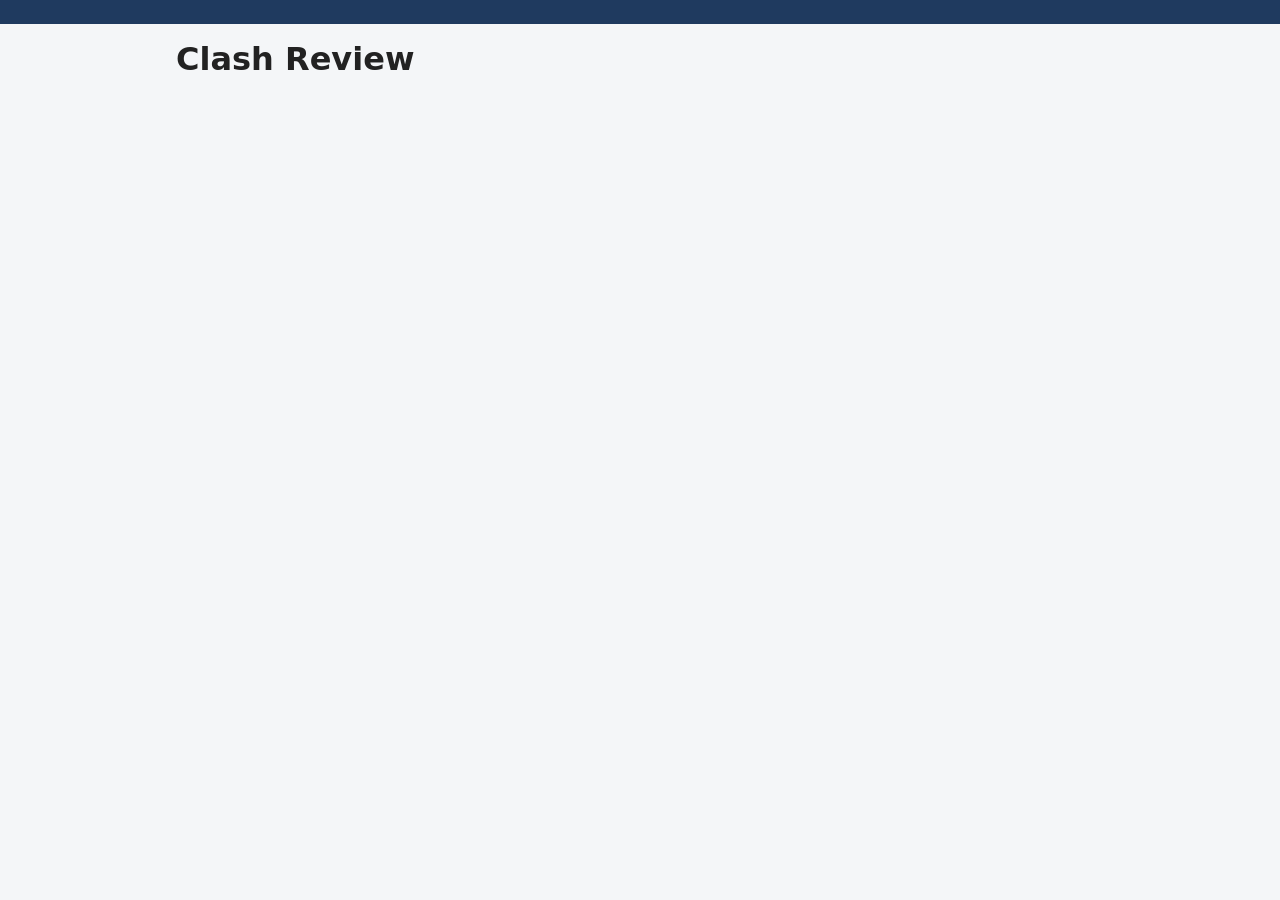
==== frontend/admin/clash.html @ b17e76ec "clash.html" ====
<!DOCTYPE html>
<html lang="en">
<head>
  <meta charset="UTF-8">
  <meta name="viewport" content="width=device-width, initial-scale=1.0">
  <title>Clash Review | Exam Smart Timetable</title>
  <link rel="stylesheet" href="../css/style.css">
  <link rel="stylesheet" href="../css/admin.css">
</head>
<body data-page="clash">
  <nav id="nav"></nav>
  <main>
    <h1>Clash Review</h1>
    <div id="page-error" class="msg error hidden"></div>
    <div id="clash-msg" class="msg hidden"></div>
    <div id="clash-list"></div>
  </main>
  <script src="../js/admin.js"></script>
</body>
</html>
---- frontend/css/admin.css ----
/* Admin portal styles. Loaded AFTER style.css (shares .badge base + system look).
   Status colours match the spec: scheduled #e2e8f0, pending_review #fef08a, resolved #bbf7d0 */
* { box-sizing: border-box; }
body { font-family: system-ui, sans-serif; margin: 0; background: #f4f6f8; color: #222; }

/* Navigation */
nav { background: #1f3a5f; padding: 12px 16px; display: flex; flex-wrap: wrap; gap: 16px; align-items: center; }
nav a, nav button { color: #fff; text-decoration: none; background: none; border: 0; font: inherit; cursor: pointer; opacity: .85; }
nav a:hover, nav button:hover, nav a.active { opacity: 1; text-decoration: underline; }
nav .brand { font-weight: 700; margin-right: auto; opacity: 1; }

/* Layout */
main { max-width: 960px; margin: 0 auto; padding: 16px; }
h1 { margin-top: 0; }
.card { background: #fff; border-radius: 8px; padding: 16px; margin-bottom: 16px; box-shadow: 0 1px 3px rgba(0,0,0,.1); }
.controls { display: flex; flex-wrap: wrap; gap: 12px; align-items: center; margin-bottom: 16px; }
.controls select { width: auto; min-width: 180px; }
.controls .spacer { margin-left: auto; }
.row { display: grid; grid-template-columns: repeat(auto-fit, minmax(150px, 1fr)); gap: 12px; align-items: end; }

/* Table (scrolls sideways on phones) */
.table-wrap { overflow-x: auto; background: #fff; border-radius: 8px; box-shadow: 0 1px 3px rgba(0,0,0,.1); }
table { width: 100%; border-collapse: collapse; }
th, td { padding: 10px 12px; text-align: left; border-bottom: 1px solid #e3e7ea; white-space: nowrap; }
th { background: #f9fafb; font-size: .85rem; }
.empty { text-align: center; color: #666; padding: 24px; }

/* Status badges */
.badge-scheduled      { background: #e2e8f0; color: #334155; border: 1px solid #cbd5e1; }
.badge-pending_review { background: #fef08a; color: #713f12; border: 1px solid #fde047; }
.badge-resolved       { background: #bbf7d0; color: #14532d; border: 1px solid #86efac; }
.count { background: #fef08a; color: #713f12; border-radius: 999px; padding: 0 .5em; font-size: .8rem; font-weight: 700; }

/* Buttons */
.btn { display: inline-block; padding: 7px 14px; border: 0; border-radius: 6px; background: #1f3a5f; color: #fff; text-decoration: none; cursor: pointer; font: inherit; }
.btn.light { background: #e3e7ea; color: #222; }
.btn.small { padding: 4px 10px; font-size: .85rem; }

/* Forms */
label { display: block; margin: 12px 0 4px; font-weight: 600; }
input, select { width: 100%; padding: 8px; border: 1px solid #b8c0c8; border-radius: 6px; font: inherit; background: #fff; }
.actions { display: flex; gap: 12px; margin-top: 16px; }

/* Messages and warnings */
.msg { padding: 10px 14px; border-radius: 6px; margin-bottom: 12px; }
.msg.success { background: #bbf7d0; }
.msg.error { background: #fecaca; }
.warning-box { background: #fef08a; border: 1px solid #fde047; color: #713f12; padding: 10px 14px; border-radius: 6px; margin: 12px 0; }
.hidden { display: none; }

/* Login */
.login-wrap { min-height: 100vh; display: flex; align-items: center; justify-content: center; padding: 16px; }
.login-card { width: 100%; max-width: 360px; }
.login-card h1 { text-align: center; font-size: 1.4rem; }
.login-card .btn { width: 100%; margin-top: 16px; }

/* Clash cards */
.clash-card h3 { margin: 0 0 4px; }
.clash-card .meta { color: #555; margin: 0; }
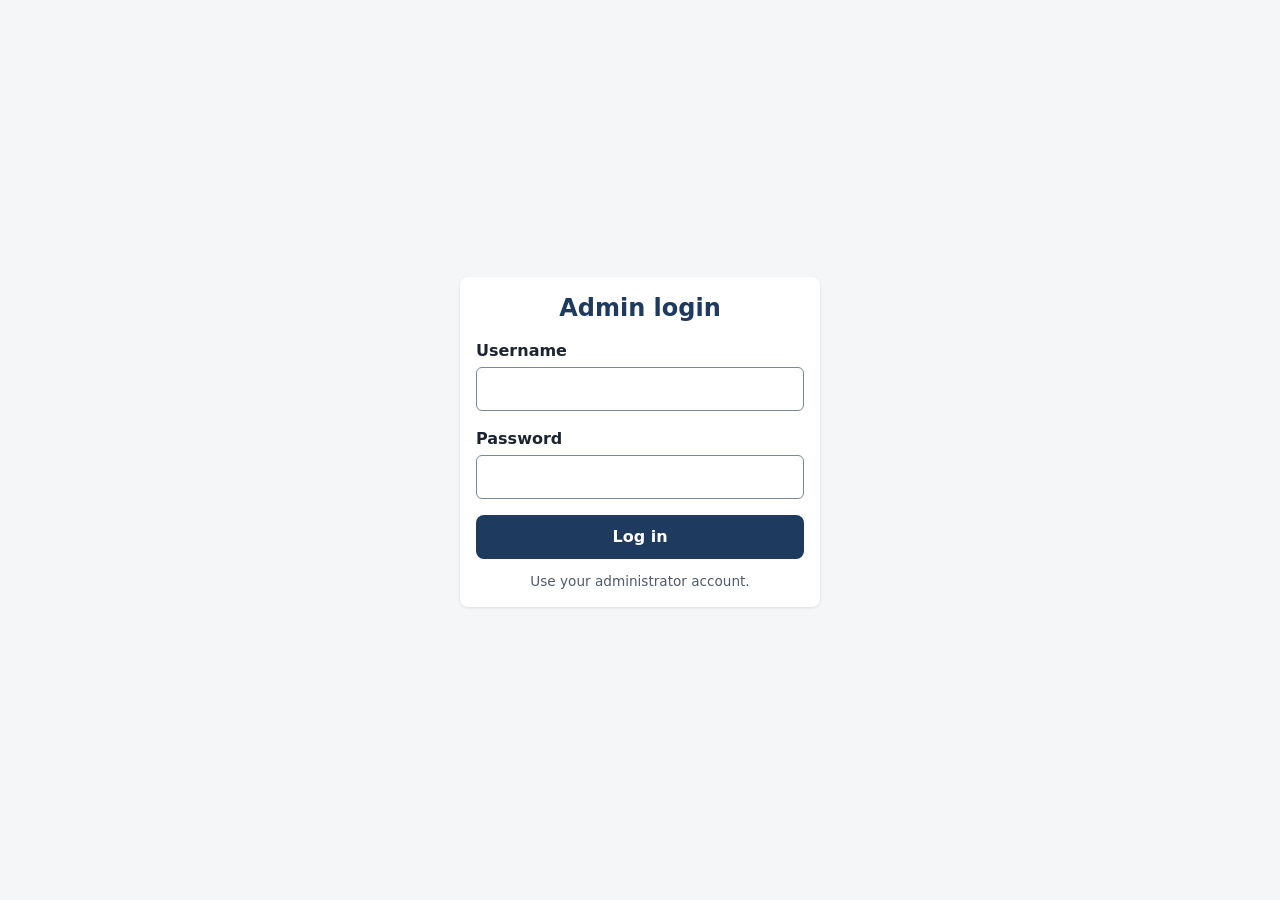
==== commit 2d3336eb: "Enhance student timetable portal with improved UI and functionality - Refactor JavaScript for better" ====
--- a/frontend/admin/clash.html
+++ b/frontend/admin/clash.html
@@ -8,13 +8,13 @@
   <link rel="stylesheet" href="../css/admin.css">
 </head>
 <body data-page="clash">
-  <nav id="nav"></nav>
+  <nav id="nav" aria-label="Admin"></nav>
   <main>
-    <h1>Clash Review</h1>
-    <div id="page-error" class="msg error hidden"></div>
-    <div id="clash-msg" class="msg hidden"></div>
+    <h1>Clash review</h1>
+    <div id="page-error" class="msg error hidden" role="alert"></div>
+    <div id="clash-msg" class="msg hidden" role="status"></div>
     <div id="clash-list"></div>
   </main>
   <script src="../js/admin.js"></script>
 </body>
-</html>+</html>
--- a/frontend/css/style.css
+++ b/frontend/css/style.css
@@ -0,0 +1,359 @@
+/* =====================================================================
+   Exam Smart Timetable - shared stylesheet
+   Loaded by EVERY page (landing, student, admin). admin.css only adds
+   admin-specific layout on top of this file.
+   ===================================================================== */
+
+/* ---------- Design tokens ---------- */
+:root {
+  --primary: #1f3a5f;
+  --primary-hover: #162d4b;
+  --bg: #f4f6f8;
+  --surface: #ffffff;
+  --text: #1b2430;
+  --muted: #4f5b69;          /* 6:1 on white, 5.5:1 on --bg */
+  --line: #d9dee3;           /* decorative dividers */
+  --border: #7b8794;         /* form-control borders (3:1+) */
+  --focus: #1d6fd8;
+  --radius: 8px;
+  --shadow: 0 1px 3px rgba(0, 0, 0, 0.1);
+  --space-1: 0.5rem;
+  --space-2: 1rem;
+  --space-3: 1.5rem;
+  --space-4: 2rem;
+  --font: system-ui, -apple-system, "Segoe UI", Roboto, "Helvetica Neue", Arial, sans-serif;
+}
+
+/* ---------- Base ---------- */
+* { box-sizing: border-box; }
+
+html { font-size: 100%; }
+
+body {
+  margin: 0;
+  font-family: var(--font);
+  font-size: 1rem;
+  line-height: 1.5;
+  background: var(--bg);
+  color: var(--text);
+}
+
+h1, h2, h3 { line-height: 1.25; color: var(--primary); }
+h1 { margin: 0 0 var(--space-2); font-size: 1.75rem; }
+h2 { font-size: 1.25rem; }
+h3 { font-size: 1.1rem; }
+
+a { color: var(--primary); }
+
+:focus-visible {
+  outline: 3px solid var(--focus);
+  outline-offset: 2px;
+}
+
+.hidden { display: none !important; }
+
+.sr-only {
+  position: absolute;
+  width: 1px;
+  height: 1px;
+  margin: -1px;
+  padding: 0;
+  overflow: hidden;
+  clip: rect(0, 0, 0, 0);
+  white-space: nowrap;
+  border: 0;
+}
+
+/* ---------- Buttons ---------- */
+.btn {
+  display: inline-flex;
+  align-items: center;
+  justify-content: center;
+  min-height: 44px;
+  padding: 0.5rem 1.1rem;
+  border: 0;
+  border-radius: var(--radius);
+  background: var(--primary);
+  color: #fff;
+  font: inherit;
+  font-weight: 600;
+  text-decoration: none;
+  cursor: pointer;
+}
+.btn:hover { background: var(--primary-hover); }
+.btn:disabled,
+.btn[aria-disabled="true"] { opacity: 0.6; cursor: not-allowed; }
+.btn.light { background: #e3e7ea; color: var(--text); }
+.btn.light:hover { background: #d3d9de; }
+.btn.small { min-height: 36px; padding: 0.25rem 0.8rem; font-size: 0.9rem; }
+
+/* ---------- Forms ---------- */
+label { display: block; margin: var(--space-2) 0 0.25rem; font-weight: 600; }
+input, select {
+  display: block;
+  width: 100%;
+  min-height: 44px;
+  padding: 0.5rem 0.75rem;
+  border: 1px solid var(--border);
+  border-radius: 6px;
+  background: var(--surface);
+  color: var(--text);
+  font: inherit;       /* 1rem, avoids iOS zoom-on-focus */
+}
+
+/* ---------- Cards and messages ---------- */
+.card {
+  margin-bottom: var(--space-2);
+  padding: var(--space-2);
+  background: var(--surface);
+  border-radius: var(--radius);
+  box-shadow: var(--shadow);
+}
+
+.msg {
+  margin-bottom: 0.75rem;
+  padding: 0.65rem 0.9rem;
+  border-radius: 6px;
+}
+.msg.success { background: #bbf7d0; color: #14532d; }
+.msg.error   { background: #fecaca; color: #7f1d1d; }
+.msg.info    { background: #dbeafe; color: #1e3a8a; }
+
+.warning-box {
+  margin: 0.75rem 0;
+  padding: 0.65rem 0.9rem;
+  background: #fef08a;
+  border: 1px solid #fde047;
+  border-radius: 6px;
+  color: #713f12;
+}
+
+/* ---------- Status badges (shared by student and admin pages) ---------- */
+.badge {
+  display: inline-block;
+  padding: 0.15rem 0.7rem;
+  border: 1px solid transparent;
+  border-radius: 999px;
+  font-size: 0.8rem;
+  font-weight: 700;
+  line-height: 1.4;
+  white-space: nowrap;
+  vertical-align: middle;
+}
+/* student wording */
+.badge-confirmed { background: #bbf7d0; color: #14532d; border-color: #86efac; }
+.badge-clash     { background: #fef08a; color: #713f12; border-color: #fde047; }
+.badge-pending   { background: #e2e3e5; color: #383d41; border-color: #cbd0d4; }
+/* admin wording (raw backend statuses) */
+.badge-scheduled      { background: #e2e8f0; color: #334155; border-color: #cbd5e1; }
+.badge-pending_review { background: #fef08a; color: #713f12; border-color: #fde047; }
+.badge-resolved       { background: #bbf7d0; color: #14532d; border-color: #86efac; }
+
+/* ---------- Toasts ---------- */
+.toast-region {
+  position: fixed;
+  right: var(--space-2);
+  bottom: var(--space-2);
+  left: var(--space-2);
+  z-index: 1000;
+  display: flex;
+  flex-direction: column;
+  align-items: flex-end;
+  gap: 0.5rem;
+  pointer-events: none;
+}
+.toast {
+  max-width: 100%;
+  padding: 0.75rem 1rem;
+  border-radius: var(--radius);
+  background: #14532d;
+  color: #fff;
+  box-shadow: 0 4px 12px rgba(0, 0, 0, 0.25);
+  pointer-events: auto;
+}
+.toast-error { background: #7f1d1d; }
+
+/* =====================================================================
+   Landing page
+   ===================================================================== */
+.landing-page { min-height: 100vh; }
+
+.landing-container {
+  max-width: 960px;
+  margin: 0 auto;
+  padding: var(--space-4) var(--space-2);
+}
+
+.landing-hero { margin-bottom: var(--space-4); text-align: center; }
+.landing-hero h1 { margin: 0.5rem 0; font-size: clamp(2rem, 5vw, 3.2rem); }
+.landing-hero p { color: var(--muted); }
+.landing-hero .eyebrow { color: var(--primary); font-size: 0.95rem; font-weight: 700; }
+
+.portal-grid {
+  display: grid;
+  grid-template-columns: repeat(auto-fit, minmax(260px, 1fr));
+  gap: var(--space-3);
+}
+
+.portal-card {
+  padding: var(--space-3);
+  background: var(--surface);
+  border-radius: 10px;
+  box-shadow: var(--shadow);
+}
+.portal-card h2 { margin-top: 0; }
+.portal-card p { margin-top: 0; color: var(--muted); }
+.portal-card .btn { width: 100%; margin-top: var(--space-2); }
+
+/* =====================================================================
+   Student timetable page
+   ===================================================================== */
+.container { max-width: 960px; margin: 0 auto; padding: var(--space-3) var(--space-2) var(--space-4); }
+
+.student-search {
+  display: flex;
+  flex-wrap: wrap;
+  align-items: flex-end;
+  gap: 0.75rem;
+  margin: var(--space-2) 0 var(--space-3);
+}
+.student-search .field { flex: 1 1 220px; max-width: 360px; }
+.student-search label { margin-top: 0; }
+
+.error-banner {
+  margin-bottom: var(--space-2);
+  padding: 0.75rem 1rem;
+  background: #fecaca;
+  border-left: 4px solid #b91c1c;
+  border-radius: 6px;
+  color: #7f1d1d;
+}
+.error-banner p { margin: 0; }
+
+.state-message { color: var(--muted); }
+
+.student-summary { margin: 0 0 var(--space-2); color: var(--muted); }
+
+/* "Next exam" highlight */
+.next-exam {
+  margin-bottom: var(--space-3);
+  padding: var(--space-2) var(--space-3);
+  background: var(--surface);
+  border-left: 6px solid var(--primary);
+  border-radius: var(--radius);
+  box-shadow: var(--shadow);
+}
+.next-exam h2 { margin: 0 0 0.25rem; font-size: 1rem; color: var(--muted); }
+.next-exam .next-title { margin: 0; font-size: 1.35rem; font-weight: 700; color: var(--primary); }
+.next-exam .next-when { margin: 0.25rem 0 0; font-weight: 600; }
+.next-exam .next-meta { margin: 0.25rem 0 0; color: var(--muted); }
+
+/* Legend */
+.badge-legend {
+  display: flex;
+  flex-wrap: wrap;
+  gap: 0.5rem 1.25rem;
+  margin: 0 0 var(--space-2);
+  padding: 0;
+  list-style: none;
+  font-size: 0.9rem;
+  color: var(--muted);
+}
+.badge-legend .badge { margin-right: 0.4rem; }
+
+/* Timetable table (desktop) */
+.timetable-table {
+  position: relative;       /* keeps .sr-only / hidden header inside the table */
+  width: 100%;
+  border-collapse: collapse;
+  background: var(--surface);
+  border-radius: var(--radius);
+  box-shadow: var(--shadow);
+  overflow: hidden;
+}
+.timetable-table th,
+.timetable-table td {
+  padding: 0.75rem 0.9rem;
+  border-bottom: 1px solid var(--line);
+  text-align: left;
+  vertical-align: top;
+}
+.timetable-table th { background: #f9fafb; font-size: 0.9rem; }
+.timetable-table tr:last-child td { border-bottom: 0; }
+.timetable-table .flag-note { display: block; margin-top: 0.35rem; font-size: 0.85rem; color: var(--muted); }
+
+.timetable-table tr.is-next td { background: #eef4fb; }
+.timetable-table tr.is-past td { background: #f1f3f5; color: var(--muted); }
+
+/* Wide screens: keep short values (code, date, time, room) on one line */
+@media (min-width: 641px) {
+  .timetable-table th { white-space: nowrap; }
+  .timetable-table td:nth-child(1),
+  .timetable-table td:nth-child(3),
+  .timetable-table td:nth-child(4),
+  .timetable-table td:nth-child(5) { white-space: nowrap; }
+}
+
+/* ---------- Mobile: table becomes stacked cards ---------- */
+@media (max-width: 640px) {
+  h1 { font-size: 1.5rem; }
+  .container { padding-left: 0.75rem; padding-right: 0.75rem; }
+  .student-search .field { max-width: none; flex-basis: 100%; }
+  .student-search .btn { width: 100%; }
+
+  .timetable-table,
+  .timetable-table tbody,
+  .timetable-table tr,
+  .timetable-table td {
+    display: block;
+    width: 100%;
+  }
+  .timetable-table { background: transparent; box-shadow: none; overflow: visible; }
+  .timetable-table thead {
+    position: absolute;
+    width: 1px;
+    height: 1px;
+    overflow: hidden;
+    clip: rect(0, 0, 0, 0);
+  }
+  .timetable-table tr {
+    margin-bottom: 0.75rem;
+    padding: 0.5rem 0.9rem;
+    background: var(--surface);
+    border: 1px solid var(--line);
+    border-radius: var(--radius);
+    box-shadow: var(--shadow);
+  }
+  .timetable-table tr.is-next { border-left: 6px solid var(--primary); }
+  .timetable-table tr.is-next td,
+  .timetable-table tr.is-past td { background: transparent; }
+  .timetable-table tr.is-past { background: #f1f3f5; }
+  .timetable-table td {
+    display: flex;
+    justify-content: space-between;
+    gap: 1rem;
+    padding: 0.4rem 0;
+    border-bottom: 0;
+    text-align: right;
+  }
+  .timetable-table td::before {
+    content: attr(data-label);
+    flex: none;
+    font-weight: 600;
+    color: var(--muted);
+    text-align: left;
+  }
+  .timetable-table td[data-label="Status"] { flex-wrap: wrap; }
+  .timetable-table .flag-note { flex-basis: 100%; margin-top: 0; text-align: left; }
+
+  .toast-region { align-items: stretch; }
+}
+
+/* Larger tap targets on touch devices */
+@media (pointer: coarse) {
+  .btn.small { min-height: 44px; }
+}
+
+@media (prefers-reduced-motion: no-preference) {
+  .btn { transition: background-color 0.15s ease; }
+}
--- a/frontend/css/admin.css
+++ b/frontend/css/admin.css
@@ -1,59 +1,123 @@
-/* Admin portal styles. Loaded AFTER style.css (shares .badge base + system look).
-   Status colours match the spec: scheduled #e2e8f0, pending_review #fef08a, resolved #bbf7d0 */
-* { box-sizing: border-box; }
-body { font-family: system-ui, sans-serif; margin: 0; background: #f4f6f8; color: #222; }
+/* =====================================================================
+   Exam Smart Timetable - admin-only layout.
+   Shared tokens, buttons, forms, cards, badges and toasts live in
+   style.css (always load style.css BEFORE this file).
+   ===================================================================== */
 
-/* Navigation */
-nav { background: #1f3a5f; padding: 12px 16px; display: flex; flex-wrap: wrap; gap: 16px; align-items: center; }
-nav a, nav button { color: #fff; text-decoration: none; background: none; border: 0; font: inherit; cursor: pointer; opacity: .85; }
-nav a:hover, nav button:hover, nav a.active { opacity: 1; text-decoration: underline; }
-nav .brand { font-weight: 700; margin-right: auto; opacity: 1; }
+nav {
+  display: flex;
+  flex-wrap: wrap;
+  align-items: center;
+  gap: 0.25rem 1rem;
+  padding: 0.5rem 1rem;
+  background: var(--primary);
+  color: #fff;
+}
+nav a,
+nav button {
+  display: inline-flex;
+  align-items: center;
+  min-height: 44px;
+  padding: 0 0.25rem;
+  background: none;
+  border: 0;
+  color: #fff;
+  font: inherit;
+  text-decoration: none;
+  opacity: 0.9;
+  cursor: pointer;
+}
+nav a:hover,
+nav button:hover,
+nav a.active { opacity: 1; text-decoration: underline; }
+nav .brand { margin-right: auto; color: #fff; font-weight: 700; opacity: 1; }
+nav :focus-visible { outline-color: #fff; }
 
-/* Layout */
-main { max-width: 960px; margin: 0 auto; padding: 16px; }
-h1 { margin-top: 0; }
-.card { background: #fff; border-radius: 8px; padding: 16px; margin-bottom: 16px; box-shadow: 0 1px 3px rgba(0,0,0,.1); }
-.controls { display: flex; flex-wrap: wrap; gap: 12px; align-items: center; margin-bottom: 16px; }
-.controls select { width: auto; min-width: 180px; }
+main { max-width: 960px; margin: 0 auto; padding: var(--space-2); }
+
+.controls {
+  display: flex;
+  flex-wrap: wrap;
+  align-items: flex-end;
+  gap: 0.75rem;
+  margin-bottom: var(--space-2);
+}
+.controls .control { flex: 0 1 220px; }
+.controls label { margin: 0 0 0.25rem; }
 .controls .spacer { margin-left: auto; }
-.row { display: grid; grid-template-columns: repeat(auto-fit, minmax(150px, 1fr)); gap: 12px; align-items: end; }
 
-/* Table (scrolls sideways on phones) */
-.table-wrap { overflow-x: auto; background: #fff; border-radius: 8px; box-shadow: 0 1px 3px rgba(0,0,0,.1); }
+.row {
+  display: grid;
+  grid-template-columns: repeat(auto-fit, minmax(150px, 1fr));
+  gap: 0.75rem;
+  align-items: end;
+}
+
+/* Tables */
+.table-wrap {
+  position: relative;       /* keeps .sr-only text inside the scroll area */
+  overflow-x: auto;
+  background: var(--surface);
+  border-radius: var(--radius);
+  box-shadow: var(--shadow);
+}
 table { width: 100%; border-collapse: collapse; }
-th, td { padding: 10px 12px; text-align: left; border-bottom: 1px solid #e3e7ea; white-space: nowrap; }
-th { background: #f9fafb; font-size: .85rem; }
-.empty { text-align: center; color: #666; padding: 24px; }
+th, td {
+  padding: 0.65rem 0.8rem;
+  border-bottom: 1px solid var(--line);
+  text-align: left;
+  vertical-align: top;
+  white-space: nowrap;
+}
+th { background: #f9fafb; font-size: 0.9rem; }
+.empty { padding: var(--space-3); color: var(--muted); text-align: center; }
 
-/* Status badges */
-.badge-scheduled      { background: #e2e8f0; color: #334155; border: 1px solid #cbd5e1; }
-.badge-pending_review { background: #fef08a; color: #713f12; border: 1px solid #fde047; }
-.badge-resolved       { background: #bbf7d0; color: #14532d; border: 1px solid #86efac; }
-.count { background: #fef08a; color: #713f12; border-radius: 999px; padding: 0 .5em; font-size: .8rem; font-weight: 700; }
+tr.row-flagged td { background: #fffbe0; }
+.clash-note {
+  display: block;
+  max-width: 34ch;
+  margin-top: 0.2rem;
+  font-size: 0.85rem;
+  color: #713f12;
+  white-space: normal;
+}
 
-/* Buttons */
-.btn { display: inline-block; padding: 7px 14px; border: 0; border-radius: 6px; background: #1f3a5f; color: #fff; text-decoration: none; cursor: pointer; font: inherit; }
-.btn.light { background: #e3e7ea; color: #222; }
-.btn.small { padding: 4px 10px; font-size: .85rem; }
+.count {
+  margin-left: 0.4rem;
+  padding: 0 0.55em;
+  background: #fef08a;
+  border-radius: 999px;
+  color: #713f12;
+  font-size: 0.85rem;
+  font-weight: 700;
+}
 
-/* Forms */
-label { display: block; margin: 12px 0 4px; font-weight: 600; }
-input, select { width: 100%; padding: 8px; border: 1px solid #b8c0c8; border-radius: 6px; font: inherit; background: #fff; }
-.actions { display: flex; gap: 12px; margin-top: 16px; }
-
-/* Messages and warnings */
-.msg { padding: 10px 14px; border-radius: 6px; margin-bottom: 12px; }
-.msg.success { background: #bbf7d0; }
-.msg.error { background: #fecaca; }
-.warning-box { background: #fef08a; border: 1px solid #fde047; color: #713f12; padding: 10px 14px; border-radius: 6px; margin: 12px 0; }
-.hidden { display: none; }
+.actions { display: flex; flex-wrap: wrap; gap: 0.75rem; margin-top: var(--space-2); }
 
 /* Login */
-.login-wrap { min-height: 100vh; display: flex; align-items: center; justify-content: center; padding: 16px; }
+.login-wrap {
+  display: flex;
+  align-items: center;
+  justify-content: center;
+  min-height: 100vh;
+  padding: var(--space-2);
+}
 .login-card { width: 100%; max-width: 360px; }
-.login-card h1 { text-align: center; font-size: 1.4rem; }
-.login-card .btn { width: 100%; margin-top: 16px; }
+.login-card h1 { text-align: center; font-size: 1.5rem; }
+.login-card .btn { width: 100%; margin-top: var(--space-2); }
+.login-card .hint { margin: 0.75rem 0 0; color: var(--muted); font-size: 0.85rem; text-align: center; }
 
-/* Clash cards */
-.clash-card h3 { margin: 0 0 4px; }
-.clash-card .meta { color: #555; margin: 0; }+/* Clash review */
+.clash-card h3 { margin: 0 0 0.25rem; }
+.clash-card .meta { margin: 0; color: var(--muted); }
+.clash-card .row { margin-top: 0.5rem; }
+.clash-card .row label { margin-top: 0; }
+.clash-card .card-actions { display: flex; flex-wrap: wrap; gap: 0.5rem; margin-top: 0.75rem; }
+
+@media (max-width: 640px) {
+  .controls .control { flex-basis: 100%; }
+  .controls .spacer { margin-left: 0; }
+  .controls .btn { flex: 1 1 100%; }
+  .clash-card .card-actions .btn { flex: 1 1 100%; }
+  .btn.small { min-height: 44px; }
+}
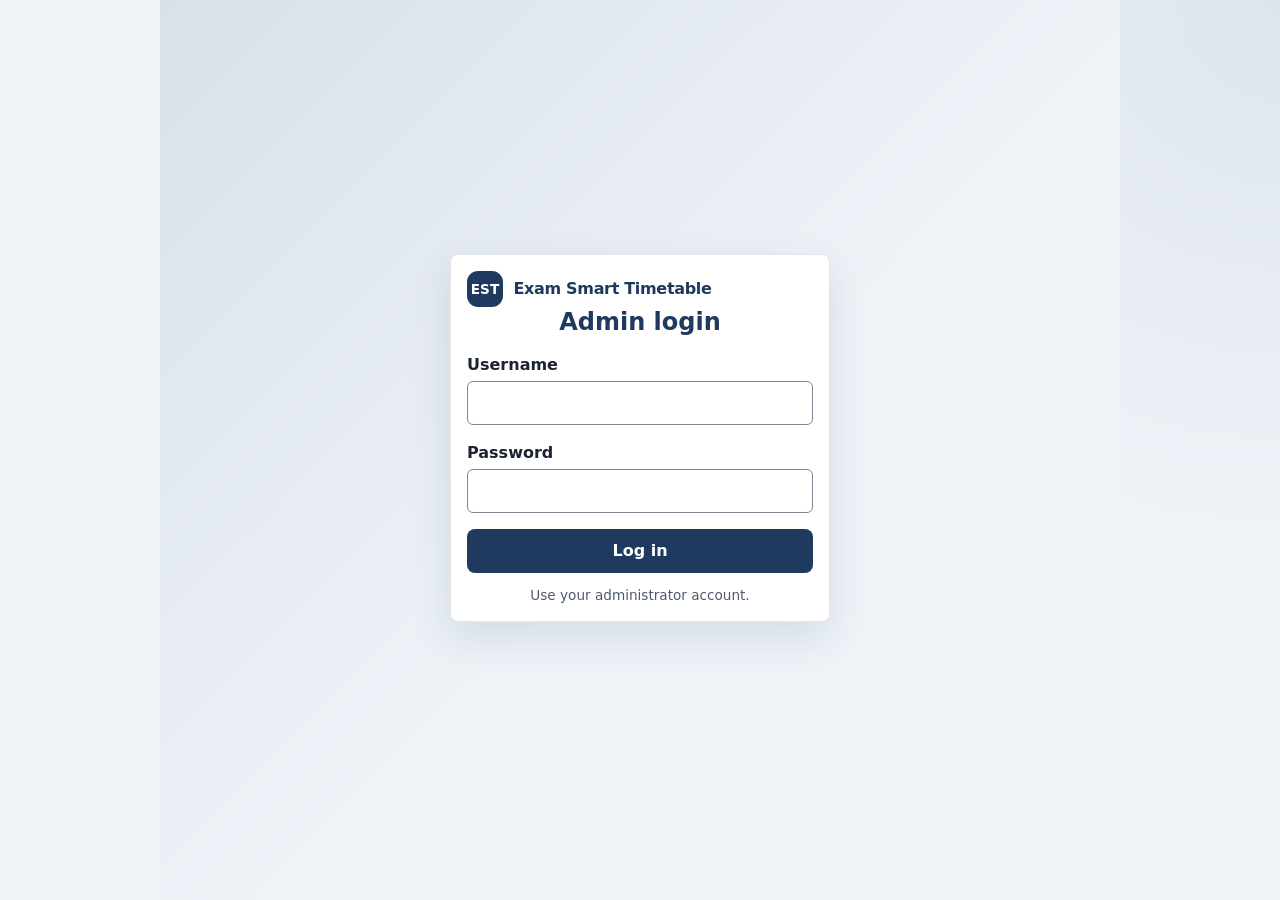
==== commit b1bc3a38: "prepared for the demo flow" ====
--- a/frontend/admin/clash.html
+++ b/frontend/admin/clash.html
@@ -4,6 +4,7 @@
   <meta charset="UTF-8">
   <meta name="viewport" content="width=device-width, initial-scale=1.0">
   <title>Clash Review | Exam Smart Timetable</title>
+  <link rel="icon" href="../favicon.svg" type="image/svg+xml">
   <link rel="stylesheet" href="../css/style.css">
   <link rel="stylesheet" href="../css/admin.css">
 </head>
--- a/frontend/css/style.css
+++ b/frontend/css/style.css
@@ -8,7 +8,7 @@
 :root {
   --primary: #1f3a5f;
   --primary-hover: #162d4b;
-  --bg: #f4f6f8;
+  --bg: #eef3f8;
   --surface: #ffffff;
   --text: #1b2430;
   --muted: #4f5b69;          /* 6:1 on white, 5.5:1 on --bg */
@@ -34,7 +34,9 @@
   font-family: var(--font);
   font-size: 1rem;
   line-height: 1.5;
-  background: var(--bg);
+  background:
+    radial-gradient(circle at top right, rgba(31, 58, 95, 0.08), transparent 34rem),
+    var(--bg);
   color: var(--text);
 }
 
@@ -44,6 +46,10 @@
 h3 { font-size: 1.1rem; }
 
 a { color: var(--primary); }
+
+button,
+input,
+select { -webkit-tap-highlight-color: transparent; }
 
 :focus-visible {
   outline: 3px solid var(--focus);
@@ -184,6 +190,40 @@
   padding: var(--space-4) var(--space-2);
 }
 
+.brand-lockup {
+  display: inline-flex;
+  align-items: center;
+  gap: 0.65rem;
+  color: var(--primary);
+  font-weight: 800;
+  letter-spacing: -0.02em;
+  text-decoration: none;
+}
+
+.brand-mark {
+  display: inline-grid;
+  width: 2.25rem;
+  height: 2.25rem;
+  place-items: center;
+  border-radius: 0.7rem;
+  background: var(--primary);
+  color: #fff;
+  font-size: 0.85rem;
+  letter-spacing: 0;
+}
+
+.landing-topbar {
+  display: flex;
+  justify-content: space-between;
+  align-items: center;
+  margin-bottom: var(--space-4);
+}
+
+.landing-topbar a {
+  font-size: 0.9rem;
+  font-weight: 700;
+}
+
 .landing-hero { margin-bottom: var(--space-4); text-align: center; }
 .landing-hero h1 { margin: 0.5rem 0; font-size: clamp(2rem, 5vw, 3.2rem); }
 .landing-hero p { color: var(--muted); }
@@ -196,19 +236,35 @@
 }
 
 .portal-card {
+  display: flex;
+  flex-direction: column;
   padding: var(--space-3);
   background: var(--surface);
   border-radius: 10px;
-  box-shadow: var(--shadow);
+  border: 1px solid rgba(123, 135, 148, 0.18);
+  box-shadow: 0 12px 30px rgba(31, 58, 95, 0.08);
 }
 .portal-card h2 { margin-top: 0; }
 .portal-card p { margin-top: 0; color: var(--muted); }
+.portal-card form { margin-top: auto; }
 .portal-card .btn { width: 100%; margin-top: var(--space-2); }
 
 /* =====================================================================
    Student timetable page
    ===================================================================== */
 .container { max-width: 960px; margin: 0 auto; padding: var(--space-3) var(--space-2) var(--space-4); }
+
+.student-header {
+  display: flex;
+  align-items: flex-start;
+  justify-content: space-between;
+  gap: var(--space-2);
+  margin-bottom: var(--space-2);
+}
+
+.student-header h1 { margin-bottom: 0.25rem; }
+.student-header p { margin: 0; color: var(--muted); }
+.student-header .brand-lockup { margin-bottom: var(--space-2); }
 
 .student-search {
   display: flex;
@@ -284,6 +340,7 @@
 
 .timetable-table tr.is-next td { background: #eef4fb; }
 .timetable-table tr.is-past td { background: #f1f3f5; color: var(--muted); }
+.timetable-table tr.is-past .badge { opacity: 0.8; }
 
 /* Wide screens: keep short values (code, date, time, room) on one line */
 @media (min-width: 641px) {
@@ -298,6 +355,7 @@
 @media (max-width: 640px) {
   h1 { font-size: 1.5rem; }
   .container { padding-left: 0.75rem; padding-right: 0.75rem; }
+  .student-header { display: block; }
   .student-search .field { max-width: none; flex-basis: 100%; }
   .student-search .btn { width: 100%; }
 
--- a/frontend/css/admin.css
+++ b/frontend/css/admin.css
@@ -4,17 +4,21 @@
    style.css (always load style.css BEFORE this file).
    ===================================================================== */
 
-nav {
+.admin-nav {
+  position: sticky;
+  top: 0;
+  z-index: 10;
   display: flex;
   flex-wrap: wrap;
   align-items: center;
   gap: 0.25rem 1rem;
-  padding: 0.5rem 1rem;
-  background: var(--primary);
+  padding: 0.65rem max(1rem, calc((100% - 960px) / 2));
+  background: rgba(31, 58, 95, 0.98);
   color: #fff;
+  box-shadow: 0 2px 10px rgba(15, 35, 60, 0.18);
 }
-nav a,
-nav button {
+.admin-nav a,
+.admin-nav button {
   display: inline-flex;
   align-items: center;
   min-height: 44px;
@@ -27,13 +31,22 @@
   opacity: 0.9;
   cursor: pointer;
 }
-nav a:hover,
-nav button:hover,
-nav a.active { opacity: 1; text-decoration: underline; }
-nav .brand { margin-right: auto; color: #fff; font-weight: 700; opacity: 1; }
-nav :focus-visible { outline-color: #fff; }
+.admin-nav a:hover,
+.admin-nav button:hover,
+.admin-nav a.active { opacity: 1; text-decoration: underline; }
+.admin-nav .brand { margin-right: auto; color: #fff; font-weight: 700; opacity: 1; }
+.admin-nav :focus-visible { outline-color: #fff; }
 
-main { max-width: 960px; margin: 0 auto; padding: var(--space-2); }
+body[data-page] main {
+  max-width: 960px;
+  margin: 0 auto;
+  padding: var(--space-3) var(--space-2) var(--space-4);
+}
+
+body[data-page] main > h1 {
+  margin-top: 0.25rem;
+  margin-bottom: var(--space-3);
+}
 
 .controls {
   display: flex;
@@ -45,6 +58,16 @@
 .controls .control { flex: 0 1 220px; }
 .controls label { margin: 0 0 0.25rem; }
 .controls .spacer { margin-left: auto; }
+
+.student-lookup {
+  display: flex;
+  flex: 1 1 360px;
+  align-items: flex-end;
+  gap: 0.5rem;
+}
+
+.student-lookup .control { flex: 1 1 220px; }
+.student-lookup .btn { flex: 0 0 auto; }
 
 .row {
   display: grid;
@@ -101,8 +124,16 @@
   justify-content: center;
   min-height: 100vh;
   padding: var(--space-2);
+  background:
+    linear-gradient(135deg, rgba(31, 58, 95, 0.1), transparent 55%),
+    var(--bg);
 }
-.login-card { width: 100%; max-width: 360px; }
+.login-card {
+  width: 100%;
+  max-width: 380px;
+  border: 1px solid rgba(123, 135, 148, 0.2);
+  box-shadow: 0 16px 40px rgba(31, 58, 95, 0.12);
+}
 .login-card h1 { text-align: center; font-size: 1.5rem; }
 .login-card .btn { width: 100%; margin-top: var(--space-2); }
 .login-card .hint { margin: 0.75rem 0 0; color: var(--muted); font-size: 0.85rem; text-align: center; }
@@ -115,9 +146,15 @@
 .clash-card .card-actions { display: flex; flex-wrap: wrap; gap: 0.5rem; margin-top: 0.75rem; }
 
 @media (max-width: 640px) {
+  .admin-nav { padding: 0.5rem 0.75rem; }
+  .admin-nav .brand { flex-basis: 100%; margin-bottom: 0.2rem; }
+  body[data-page] main { padding: var(--space-2) 0.75rem var(--space-4); }
   .controls .control { flex-basis: 100%; }
   .controls .spacer { margin-left: 0; }
   .controls .btn { flex: 1 1 100%; }
+  .student-lookup { flex-basis: 100%; flex-wrap: wrap; }
+  .student-lookup .control,
+  .student-lookup .btn { flex-basis: 100%; }
   .clash-card .card-actions .btn { flex: 1 1 100%; }
   .btn.small { min-height: 44px; }
 }
